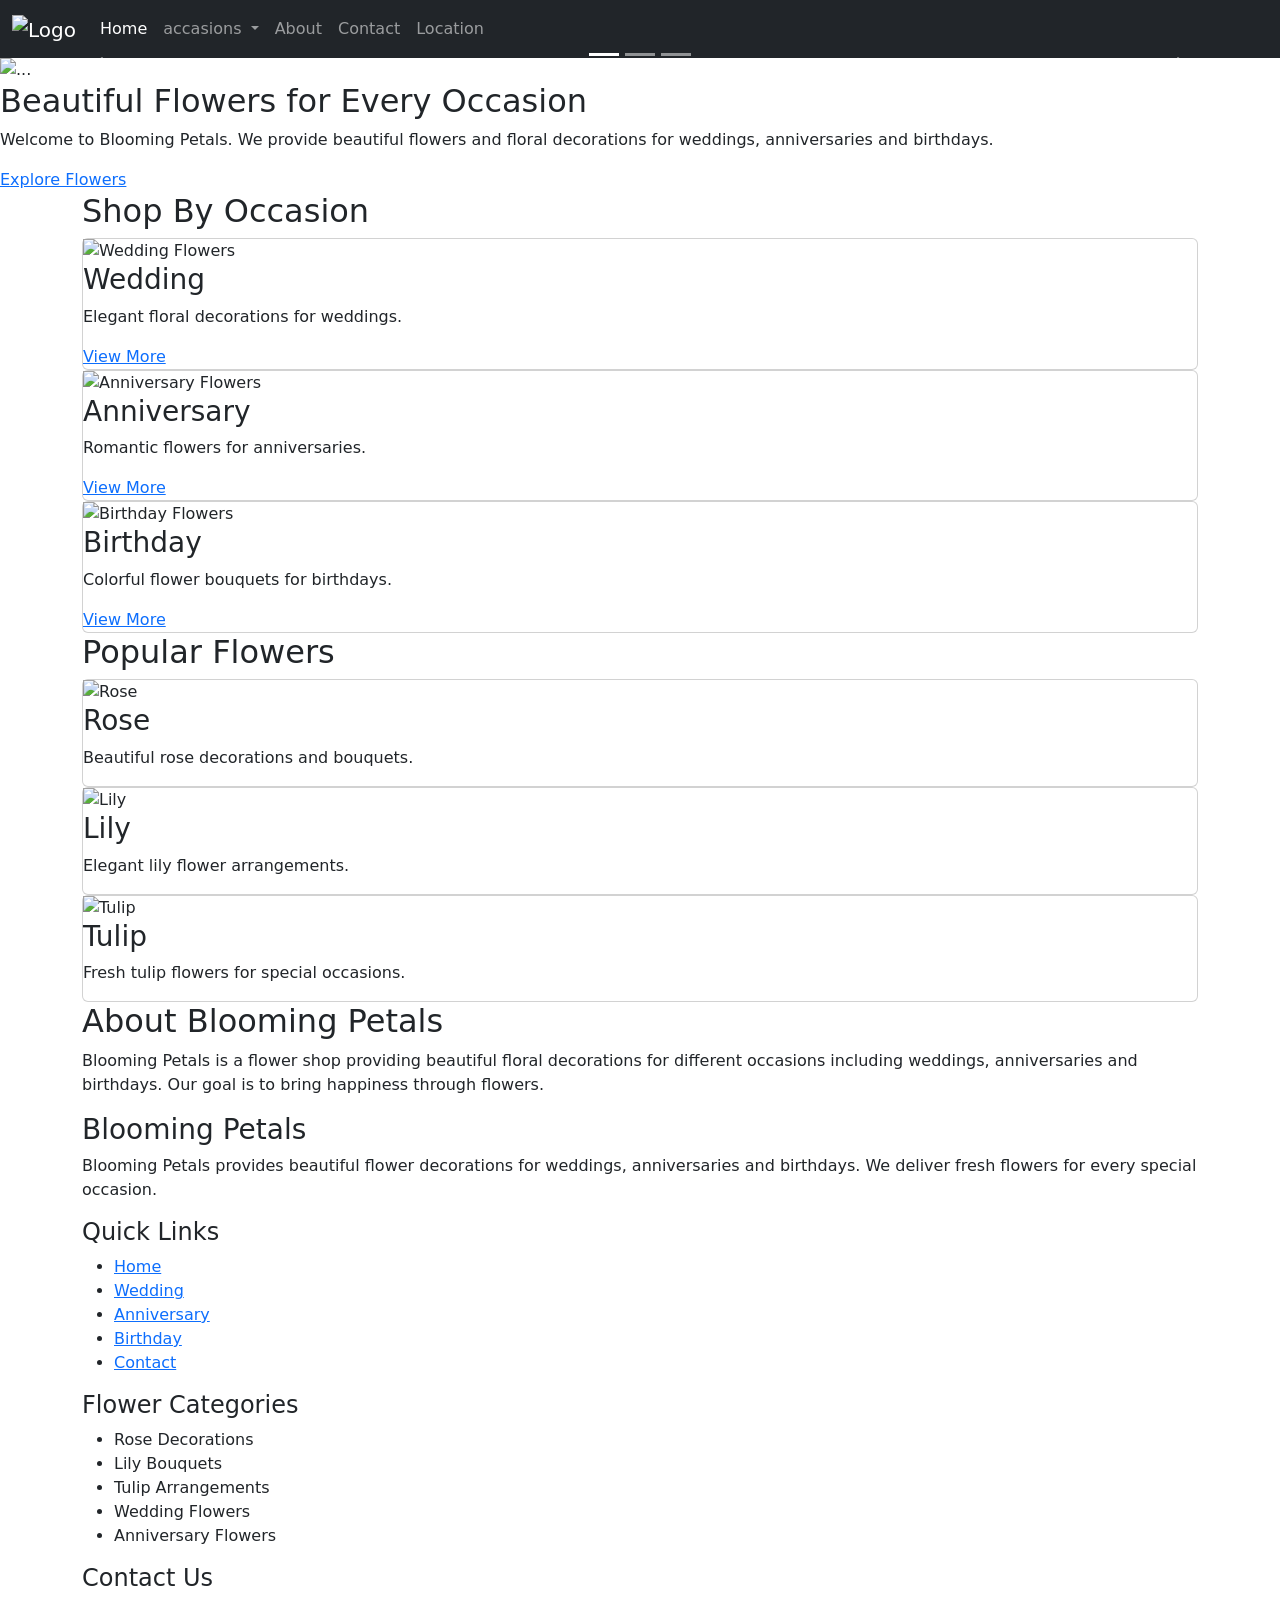
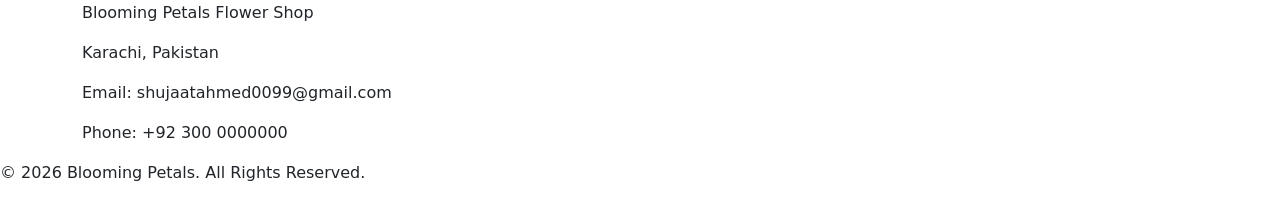
==== index.html @ 88f97110 "home page desing" ====
<!DOCTYPE html>
<html lang="en">

<head>
  <meta charset="UTF-8">
  <meta name="viewport" content="width=device-width, initial-scale=1.0">
  <title>blooming-petals</title>
  <link rel="stylesheet" href="css/style.css">
  <link href="https://cdn.jsdelivr.net/npm/bootstrap@5.3.8/dist/css/bootstrap.min.css" rel="stylesheet"
    integrity="sha384-sRIl4kxILFvY47J16cr9ZwB07vP4J8+LH7qKQnuqkuIAvNWLzeN8tE5YBujZqJLB" crossorigin="anonymous">
</head>

<body>
  <nav class="navbar navbar-expand-lg navbar-dark bg-dark"
    style="display: flex ; justify-content: center; align-items: center;">
    <div class="container-fluid">
      <a class="navbar-brand" href="#">
        <img src="images/logo.webp.jpeg" alt="Logo" width="140" height="60" style="object-fit: cover;">
      </a>
      <button class="navbar-toggler" type="button" data-bs-toggle="collapse" data-bs-target="#navbarSupportedContent"
        aria-controls="navbarSupportedContent" aria-expanded="false" aria-label="Toggle navigation">
        <span class="navbar-toggler-icon"></span>
      </button>
      <div class="collapse navbar-collapse" id="navbarSupportedContent">
        <ul class="navbar-nav me-auto mb-5 mb-lg-0">
          <li class="nav-item">
            <a class="nav-link active" aria-current="page" href="index.html">Home</a>
          </li>
          <li class="nav-item dropdown">
            <a class="nav-link dropdown-toggle" href="#" role="button" data-bs-toggle="dropdown" aria-expanded="false">
              accasions
            </a>
            <ul class="dropdown-menu">
              <li><a class="dropdown-item" href="pages/birthday.html">Birthday</a></li>
              <li><a class="dropdown-item" href="pages/Anniversary.html">Aneversery</a></li>
              <li>
                <hr class="dropdown-divider">
              </li>
              <li><a class="dropdown-item" href="pages/Weadding.html">weadding</a></li>
            </ul>
          </li>
          <li class="nav-item">
            <a class="nav-link" href="pages/About.html">About</a>
          </li>

          <li class="nav-item">
            <a class="nav-link" href="pages/contact.html">Contact</a>
          </li>
          <li class="nav-item">
            <a class="nav-link" href="/pages/location.html">Location</a>
          </li>
        </ul>
      </div>
    </div>
  </nav>
  <section class="carousal-banner">
    <div id="carouselExampleCaptions" class="carousel slide">
      <div class="carousel-indicators">
        <button type="button" data-bs-target="#carouselExampleCaptions" data-bs-slide-to="0" class="active"
          aria-current="true" aria-label="Slide 1"></button>
        <button type="button" data-bs-target="#carouselExampleCaptions" data-bs-slide-to="1"
          aria-label="Slide 2"></button>
        <button type="button" data-bs-target="#carouselExampleCaptions" data-bs-slide-to="2"
          aria-label="Slide 3"></button>
      </div>
      <div class="carousel-inner">
        <div class="carousel-item active">
          <img src="images/banner-images/anniversery.jfif" class="d-block w-100" alt="...">
          <div class="carousel-caption d-none d-md-block">
            <h5>First slide label</h5>
            <p>Some representative placeholder content for the first slide.</p>
          </div>
        </div>
        <div class="carousel-item">
          <img src="images/banner-images/birthday.jfif" class="d-block w-100" alt="...">
          <div class="carousel-caption d-none d-md-block">
            <h5>Second slide label</h5>
            <p>Some representative placeholder content for the second slide.</p>
          </div>
        </div>
        <div class="carousel-item">
          <img src="images/banner-images/weadding.jfif" class="d-block w-100" alt="...">
          <div class="carousel-caption d-none d-md-block">
            <h5>Third slide label</h5>
            <p>Some representative placeholder content for the third slide.</p>
          </div>
        </div>
      </div>
      <button class="carousel-control-prev" type="button" data-bs-target="#carouselExampleCaptions"
        data-bs-slide="prev">
        <span class="carousel-control-prev-icon" aria-hidden="true"></span>
        <span class="visually-hidden">Previous</span>
      </button>
      <button class="carousel-control-next" type="button" data-bs-target="#carouselExampleCaptions"
        data-bs-slide="next">
        <span class="carousel-control-next-icon" aria-hidden="true"></span>
        <span class="visually-hidden">Next</span>
      </button>
    </div>
  </section>

  <section class="hero-text">

    <div class="container-text">

      <h2>Beautiful Flowers for Every Occasion</h2>

      <p>
        Welcome to Blooming Petals. We provide beautiful flowers and floral decorations
        for weddings, anniversaries and birthdays.
      </p>

      <a href="/pages/flower.html" class="btno">Explore Flowers</a>

    </div>

  </section>


  <!-- OCCASIONS SECTION -->
  <section class="occasions">

    <div class="container">

      <h2 class="section-title">Shop By Occasion</h2>

      <div class="cards">


        <div class="card">

          <img src="images/marrige.jfif" alt="Wedding Flowers">

          <h3>Wedding</h3>

          <p>Elegant floral decorations for weddings.</p>

          <a href="/pages/Weadding.html">View More</a>

        </div>


        <div class="card">

          <img src="images/annervirsry.jfif" alt="Anniversary Flowers">

          <h3>Anniversary</h3>

          <p>Romantic flowers for anniversaries.</p>

          <a href="/pages/Anniversary.html">View More</a>

        </div>


        <div class="card">

          <img src="images/birthday-banner.jfif" alt="Birthday Flowers">

          <h3>Birthday</h3>

          <p>Colorful flower bouquets for birthdays.</p>

          <a href="/pages/birthday.html">View More</a>

        </div>

      </div>

    </div>

  </section>


  <!-- FLOWER TYPES SECTION -->
  <section class="flowers">

    <div class="container">

      <h2 class="section-title">Popular Flowers</h2>

      <div class="cards">


        <div class="card">

          <img src="images/rose.jpg" alt="Rose">

          <h3>Rose</h3>

          <p>Beautiful rose decorations and bouquets.</p>

        </div>


        <div class="card">

          <img src="images/lily.jpg" alt="Lily">

          <h3>Lily</h3>

          <p>Elegant lily flower arrangements.</p>

        </div>


        <div class="card">

          <img src="images/tulip.webp" alt="Tulip">

          <h3>Tulip</h3>

          <p>Fresh tulip flowers for special occasions.</p>

        </div>

      </div>

    </div>

  </section>


  <!-- ABOUT SECTION -->
  <section class="about">

    <div class="container">

      <h2>About Blooming Petals</h2>

      <p>
        Blooming Petals is a flower shop providing beautiful floral decorations for
        different occasions including weddings, anniversaries and birthdays.
        Our goal is to bring happiness through flowers.
      </p>

    </div>

  </section>


  <footer class="footer">

    <div class="container footer-grid">

      <div class="footer-about">

        <h3>Blooming Petals</h3>

        <p>
          Blooming Petals provides beautiful flower decorations for weddings,
          anniversaries and birthdays. We deliver fresh flowers for every special
          occasion.
        </p>

      </div>


      <div class="footer-links">

        <h4>Quick Links</h4>

        <ul>

          <li><a href="index.html">Home</a></li>
          <li><a href="/pages/Weadding.html">Wedding</a></li>
          <li><a href="/pages/Anniversary.html">Anniversary</a></li>
          <li><a href="/pages/birthday.html">Birthday</a></li>
          <li><a href="/pages/contact.html">Contact</a></li>

        </ul>

      </div>


      <div class="footer-flowers">

        <h4>Flower Categories</h4>

        <ul>

          <li>Rose Decorations</li>
          <li>Lily Bouquets</li>
          <li>Tulip Arrangements</li>
          <li>Wedding Flowers</li>
          <li>Anniversary Flowers</li>

        </ul>

      </div>


      <div class="footer-contact">

        <h4>Contact Us</h4>

        <p>Blooming Petals Flower Shop</p>

        <p>Karachi, Pakistan</p>

        <p>Email: shujaatahmed0099@gmail.com</p>

        <p>Phone: +92 300 0000000</p>

      </div>

    </div>


    <div class="footer-bottom">

      <p>© 2026 Blooming Petals. All Rights Reserved.</p>

    </div>

  </footer>



  <script src="https://cdn.jsdelivr.net/npm/bootstrap@5.3.8/dist/js/bootstrap.bundle.min.js"
    integrity="sha384-FKyoEForCGlyvwx9Hj09JcYn3nv7wiPVlz7YYwJrWVcXK/BmnVDxM+D2scQbITxI"
    crossorigin="anonymous"></script>
</body>

</html>
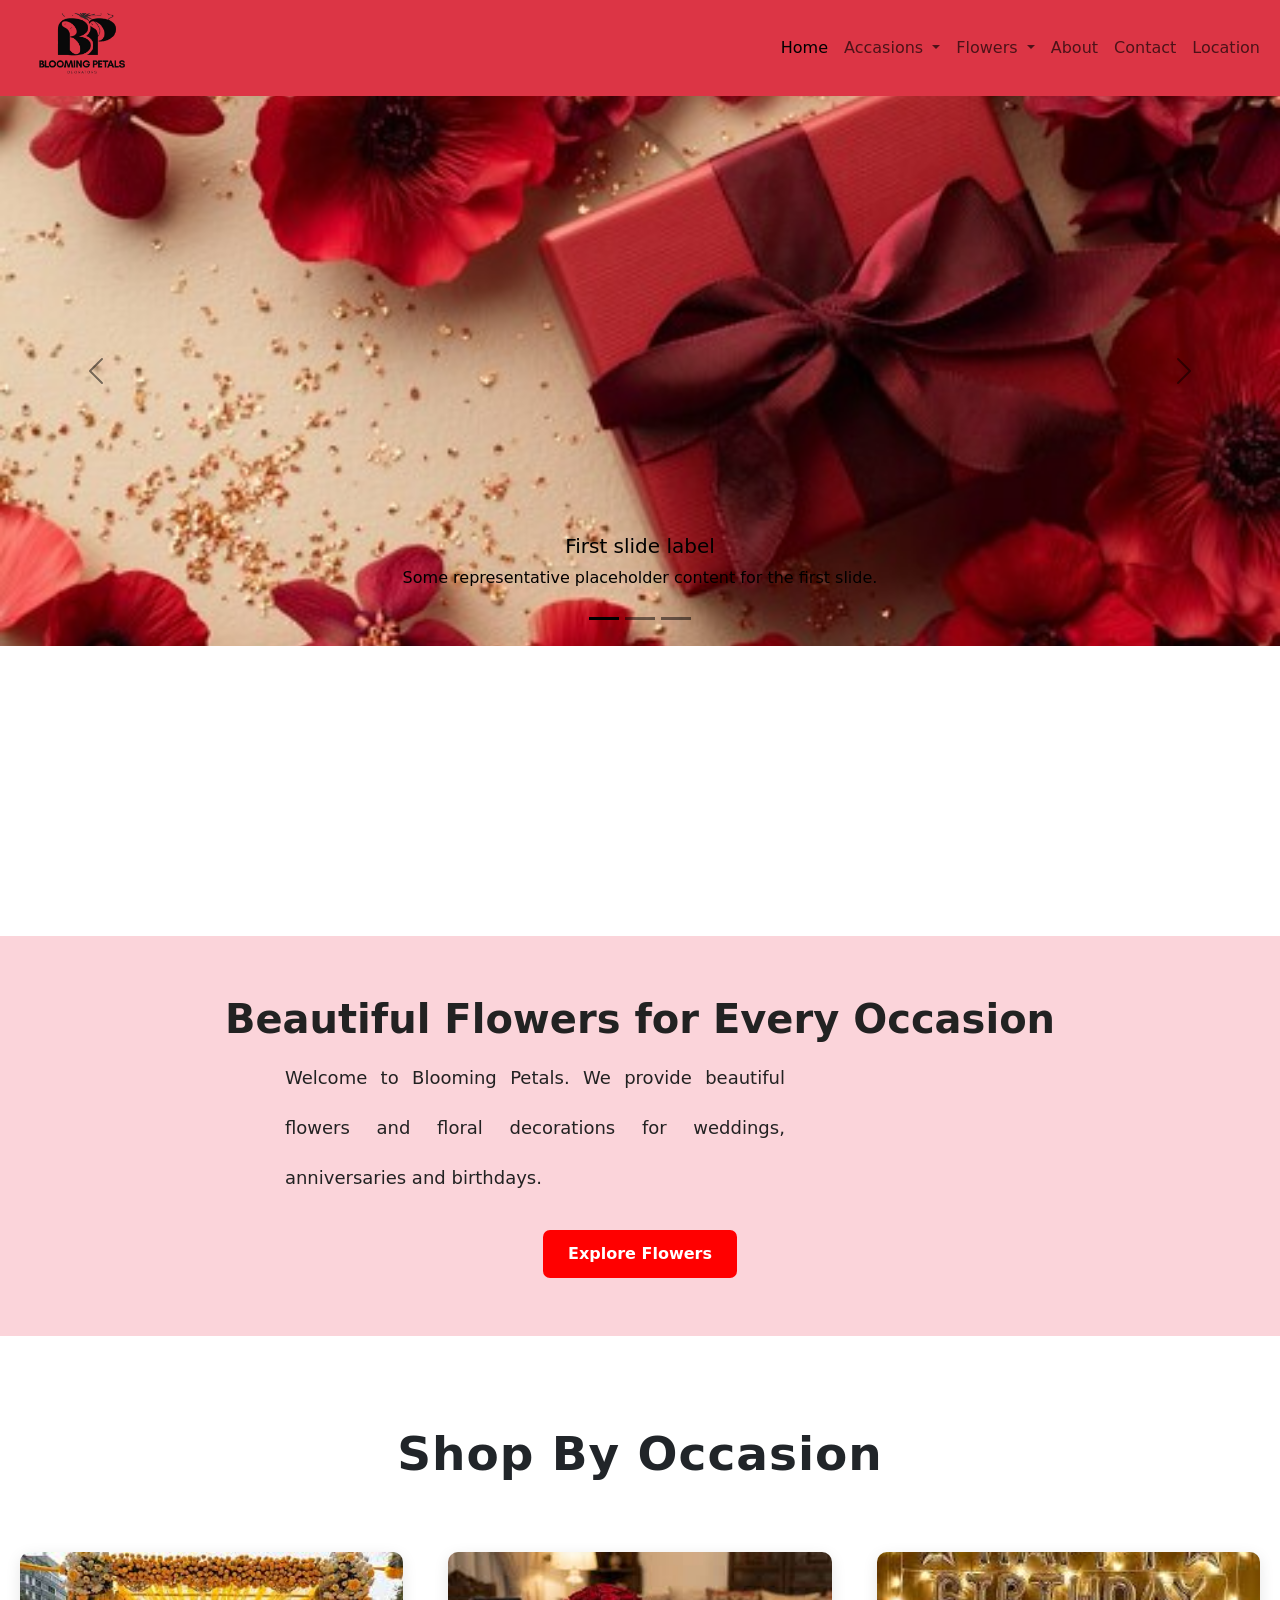
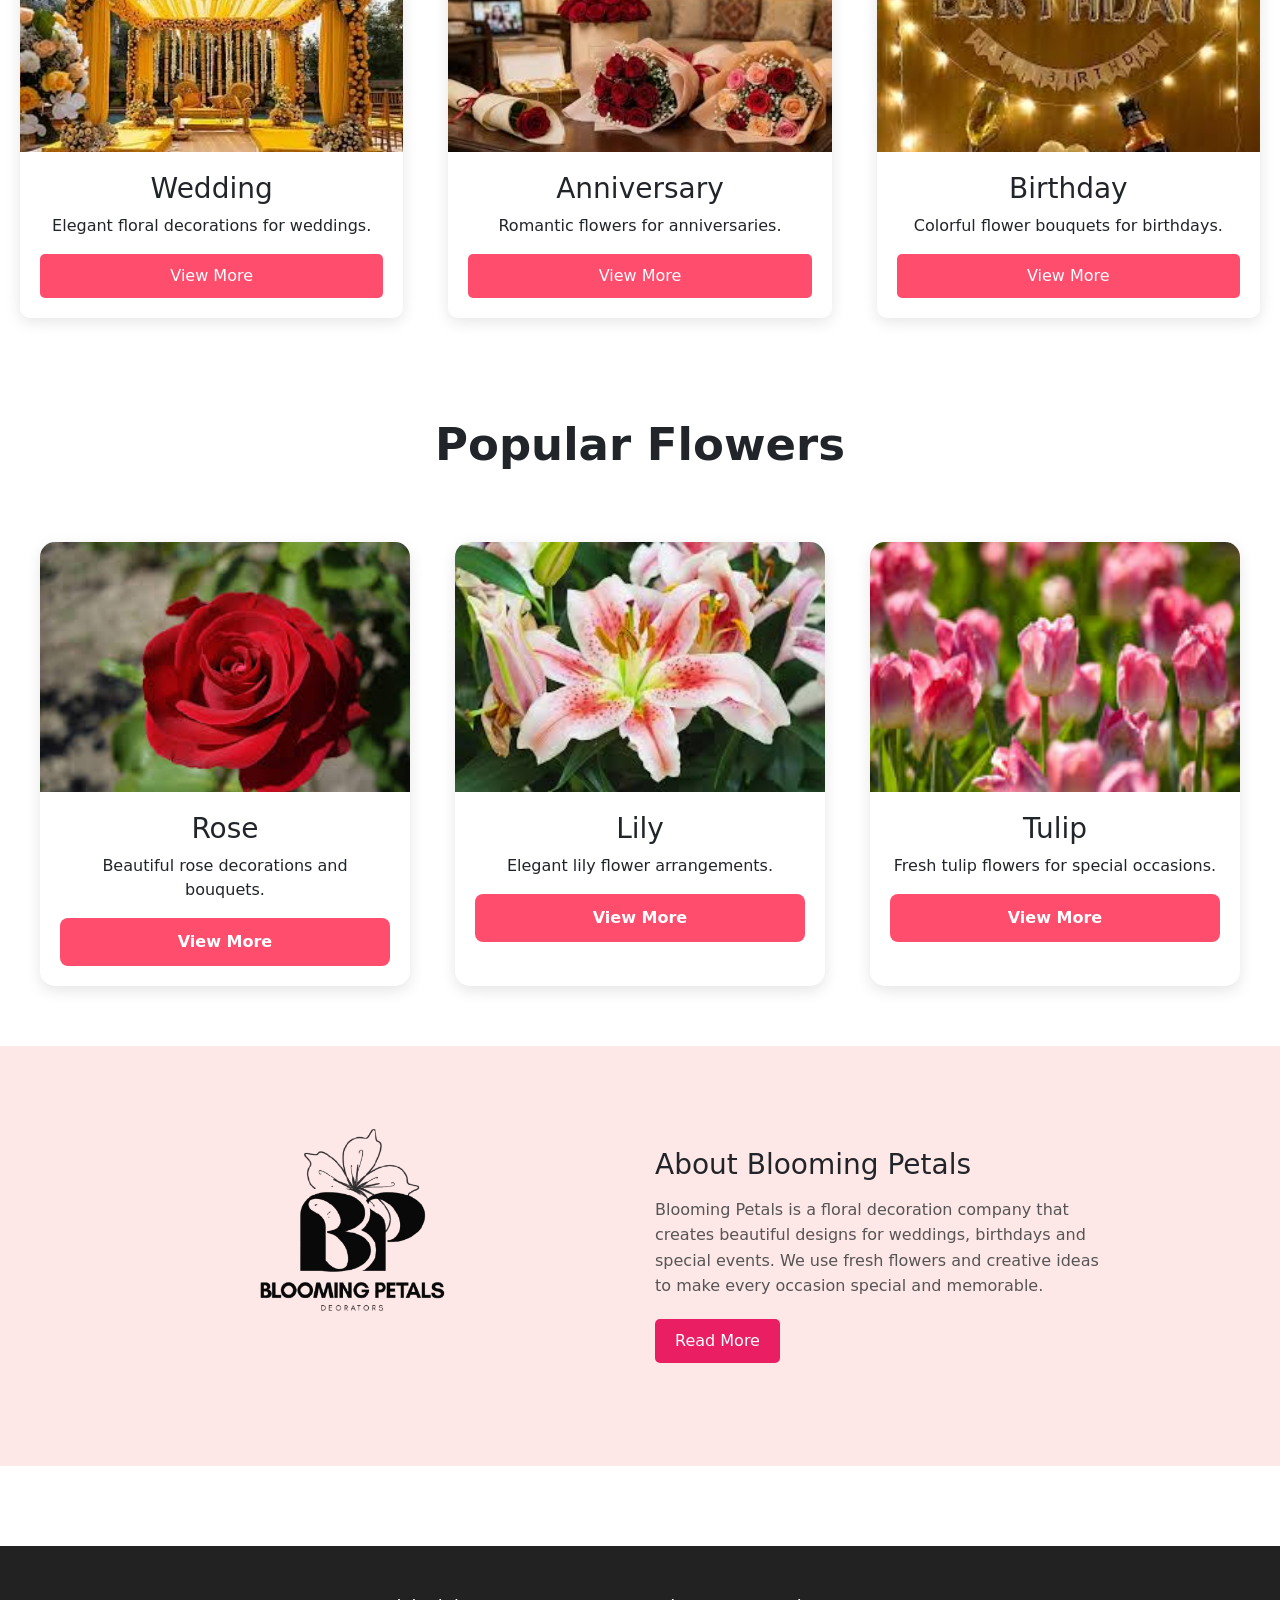
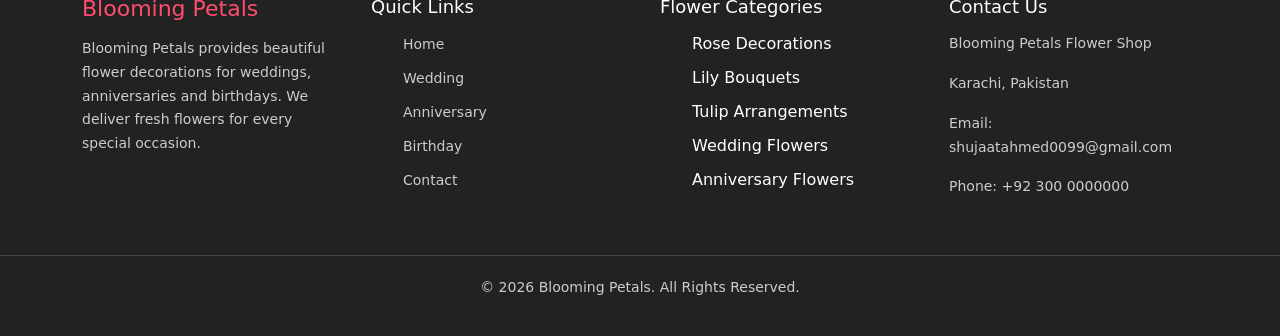
==== commit 418f3540: "completed home, about, contact and category pages" ====
--- a/index.html
+++ b/index.html
@@ -11,24 +11,24 @@
 </head>
 
 <body>
-  <nav class="navbar navbar-expand-lg navbar-dark bg-dark"
+  <nav class="navbar navbar-expand-lg navbark-dark bg-danger"
     style="display: flex ; justify-content: center; align-items: center;">
     <div class="container-fluid">
       <a class="navbar-brand" href="#">
-        <img src="images/logo.webp.jpeg" alt="Logo" width="140" height="60" style="object-fit: cover;">
+        <img src="images/logo.webp.jpeg" alt="Logo" width="140" height="70" style="object-fit: cover;">
       </a>
       <button class="navbar-toggler" type="button" data-bs-toggle="collapse" data-bs-target="#navbarSupportedContent"
         aria-controls="navbarSupportedContent" aria-expanded="false" aria-label="Toggle navigation">
         <span class="navbar-toggler-icon"></span>
       </button>
       <div class="collapse navbar-collapse" id="navbarSupportedContent">
-        <ul class="navbar-nav me-auto mb-5 mb-lg-0">
+        <ul class="navbar-nav ms-auto mb-5 mb-lg-0">
           <li class="nav-item">
             <a class="nav-link active" aria-current="page" href="index.html">Home</a>
           </li>
           <li class="nav-item dropdown">
             <a class="nav-link dropdown-toggle" href="#" role="button" data-bs-toggle="dropdown" aria-expanded="false">
-              accasions
+              Accasions
             </a>
             <ul class="dropdown-menu">
               <li><a class="dropdown-item" href="pages/birthday.html">Birthday</a></li>
@@ -39,6 +39,21 @@
               <li><a class="dropdown-item" href="pages/Weadding.html">weadding</a></li>
             </ul>
           </li>
+
+          <li class="nav-item dropdown">
+            <a class="nav-link dropdown-toggle" href="#" role="button" data-bs-toggle="dropdown" aria-expanded="false">
+              Flowers
+            </a>
+            <ul class="dropdown-menu">
+              <li><a class="dropdown-item" href="pages/rose.html">Rose</a></li>
+              <li><a class="dropdown-item" href="pages/lily.html">Lily</a></li>
+              <li>
+                <hr class="dropdown-divider">
+              </li>
+              <li><a class="dropdown-item" href="pages/tulip.html">Tulip</a></li>
+            </ul>
+          </li>
+
           <li class="nav-item">
             <a class="nav-link" href="pages/About.html">About</a>
           </li>
@@ -54,45 +69,41 @@
     </div>
   </nav>
   <section class="carousal-banner">
-    <div id="carouselExampleCaptions" class="carousel slide">
+    <div id="carouselExampleDark" class="carousel carousel-dark slide" data-bs-ride="carousel">
       <div class="carousel-indicators">
-        <button type="button" data-bs-target="#carouselExampleCaptions" data-bs-slide-to="0" class="active"
+        <button type="button" data-bs-target="#carouselExampleDark" data-bs-slide-to="0" class="active"
           aria-current="true" aria-label="Slide 1"></button>
-        <button type="button" data-bs-target="#carouselExampleCaptions" data-bs-slide-to="1"
-          aria-label="Slide 2"></button>
-        <button type="button" data-bs-target="#carouselExampleCaptions" data-bs-slide-to="2"
-          aria-label="Slide 3"></button>
+        <button type="button" data-bs-target="#carouselExampleDark" data-bs-slide-to="1" aria-label="Slide 2"></button>
+        <button type="button" data-bs-target="#carouselExampleDark" data-bs-slide-to="2" aria-label="Slide 3"></button>
       </div>
       <div class="carousel-inner">
-        <div class="carousel-item active">
-          <img src="images/banner-images/anniversery.jfif" class="d-block w-100" alt="...">
+        <div class="carousel-item active" data-bs-interval="10000">
+          <img src="/images/banner-images/anniversery.webp" class="d-block w-100" alt="...">
           <div class="carousel-caption d-none d-md-block">
             <h5>First slide label</h5>
             <p>Some representative placeholder content for the first slide.</p>
           </div>
         </div>
-        <div class="carousel-item">
-          <img src="images/banner-images/birthday.jfif" class="d-block w-100" alt="...">
+        <div class="carousel-item" data-bs-interval="2000">
+          <img src="/images/banner-images/wedding.webp" class="d-block w-100" alt="...">
           <div class="carousel-caption d-none d-md-block">
             <h5>Second slide label</h5>
             <p>Some representative placeholder content for the second slide.</p>
           </div>
         </div>
         <div class="carousel-item">
-          <img src="images/banner-images/weadding.jfif" class="d-block w-100" alt="...">
+          <img src="/images/banner-images/birthday.webp" class="d-block w-100" alt="...">
           <div class="carousel-caption d-none d-md-block">
             <h5>Third slide label</h5>
             <p>Some representative placeholder content for the third slide.</p>
           </div>
         </div>
       </div>
-      <button class="carousel-control-prev" type="button" data-bs-target="#carouselExampleCaptions"
-        data-bs-slide="prev">
+      <button class="carousel-control-prev" type="button" data-bs-target="#carouselExampleDark" data-bs-slide="prev">
         <span class="carousel-control-prev-icon" aria-hidden="true"></span>
         <span class="visually-hidden">Previous</span>
       </button>
-      <button class="carousel-control-next" type="button" data-bs-target="#carouselExampleCaptions"
-        data-bs-slide="next">
+      <button class="carousel-control-next" type="button" data-bs-target="#carouselExampleDark" data-bs-slide="next">
         <span class="carousel-control-next-icon" aria-hidden="true"></span>
         <span class="visually-hidden">Next</span>
       </button>
@@ -110,133 +121,146 @@
         for weddings, anniversaries and birthdays.
       </p>
 
-      <a href="/pages/flower.html" class="btno">Explore Flowers</a>
-
-    </div>
-
-  </section>
-
-
-  <!-- OCCASIONS SECTION -->
-  <section class="occasions">
-
-    <div class="container">
-
+      <a href="/pages/rose.html" class="btno">Explore Flowers</a>
+
+    </div>
+
+  </section>
+
+
+  <section class="occasions-section">
+    <div class="occasion-container">
       <h2 class="section-title">Shop By Occasion</h2>
 
-      <div class="cards">
-
-
-        <div class="card">
-
+      <div class="occasion-grid">
+        <div class="occasion-card">
           <img src="images/marrige.jfif" alt="Wedding Flowers">
-
-          <h3>Wedding</h3>
-
-          <p>Elegant floral decorations for weddings.</p>
-
-          <a href="/pages/Weadding.html">View More</a>
-
-        </div>
-
-
-        <div class="card">
-
+          <div class="card-content">
+            <h3>Wedding</h3>
+            <p>Elegant floral decorations for weddings.</p>
+            <a href="/pages/Weadding.html" class="view-more-btn">View More</a>
+          </div>
+        </div>
+
+        <div class="occasion-card">
           <img src="images/annervirsry.jfif" alt="Anniversary Flowers">
-
-          <h3>Anniversary</h3>
-
-          <p>Romantic flowers for anniversaries.</p>
-
-          <a href="/pages/Anniversary.html">View More</a>
-
-        </div>
-
-
-        <div class="card">
-
+          <div class="card-content">
+            <h3>Anniversary</h3>
+            <p>Romantic flowers for anniversaries.</p>
+            <a href="/pages/Anniversary.html" class="view-more-btn">View More</a>
+          </div>
+        </div>
+
+        <div class="occasion-card">
           <img src="images/birthday-banner.jfif" alt="Birthday Flowers">
-
-          <h3>Birthday</h3>
-
-          <p>Colorful flower bouquets for birthdays.</p>
-
-          <a href="/pages/birthday.html">View More</a>
-
-        </div>
-
-      </div>
-
-    </div>
-
-  </section>
-
-
-  <!-- FLOWER TYPES SECTION -->
-  <section class="flowers">
-
-    <div class="container">
-
-      <h2 class="section-title">Popular Flowers</h2>
-
-      <div class="cards">
-
-
-        <div class="card">
-
-          <img src="images/rose.jpg" alt="Rose">
-
-          <h3>Rose</h3>
-
-          <p>Beautiful rose decorations and bouquets.</p>
-
-        </div>
-
-
-        <div class="card">
-
-          <img src="images/lily.jpg" alt="Lily">
-
-          <h3>Lily</h3>
-
-          <p>Elegant lily flower arrangements.</p>
-
-        </div>
-
-
-        <div class="card">
-
-          <img src="images/tulip.webp" alt="Tulip">
-
-          <h3>Tulip</h3>
-
-          <p>Fresh tulip flowers for special occasions.</p>
-
-        </div>
-
-      </div>
-
-    </div>
-
-  </section>
-
-
-  <!-- ABOUT SECTION -->
-  <section class="about">
-
-    <div class="container">
-
-      <h2>About Blooming Petals</h2>
-
-      <p>
-        Blooming Petals is a flower shop providing beautiful floral decorations for
-        different occasions including weddings, anniversaries and birthdays.
-        Our goal is to bring happiness through flowers.
-      </p>
-
-    </div>
-
-  </section>
+          <div class="card-content">
+            <h3>Birthday</h3>
+            <p>Colorful flower bouquets for birthdays.</p>
+            <a href="/pages/birthday.html" class="view-more-btn">View More</a>
+          </div>
+        </div>
+      </div>
+    </div>
+  </section>
+
+
+
+
+  <section class="flower-area">
+    <div class="flower-container">
+
+      <h2 class="flower-title">Popular Flowers</h2>
+
+      <div class="flower-row">
+        <div class="f-card">
+          <img src="/images/flowers-images/rose-h1.webp" alt="Rose">
+          <div class="f-info">
+            <h3>Rose</h3>
+            <p>Beautiful rose decorations and bouquets.</p>
+            <a href="rose.html" class="f-btn">View More</a>
+          </div>
+        </div>
+
+        <div class="f-card">
+          <img src="/images/flowers-images/lily-h1.webp" alt="Lily">
+          <div class="f-info">
+            <h3>Lily</h3>
+            <p>Elegant lily flower arrangements.</p>
+            <a href="lily.html" class="f-btn">View More</a>
+          </div>
+        </div>
+
+        <div class="f-card">
+          <img src="/images/flowers-images/tulip-h1.webp" alt="Tulip">
+          <div class="f-info">
+            <h3>Tulip</h3>
+            <p>Fresh tulip flowers for special occasions.</p>
+            <a href="Tulip.html" class="f-btn">View More</a>
+          </div>
+        </div>
+      </div>
+
+    </div>
+  </section>
+
+
+  <!-- <div class="about-container">
+        <div class="image-side">
+            <div class="experience-badge">
+                <span>10+</span>
+                <p>Years of Excellence</p>
+            </div>
+        </div>
+
+        <div class="content-side">
+            <span class="subtitle">Our Story</span>
+            <h1>Cultivating Beauty <br> Since 2014</h1>
+            <p>
+                Bloomin-Petals ki shuruat ek choti si soch se hui thi: har ghar aur har mehfil ko qudrati khoobsurti se sajana. Hum sirf phool nahi bechte, hum jazbaat ko rangon aur khushbuon mein dhaal kar aap tak pohanchate hain.
+            </p>
+            
+            <div class="features">
+                <div class="feature-item">
+                    <strong>Freshness Guaranteed</strong>
+                    <p>Har phool seedha baghaat se chuna jata hai.</p>
+                </div>
+                <div class="feature-item">
+                    <strong>Expert Florists</strong>
+                    <p>Hamari team har bouquet ko art ki tarah banati hai.</p>
+                </div>
+            </div>
+
+            <a href="/pages/contact.html" class="cta-btn">Get In Touch</a>
+        </div>
+    </div> -->
+
+
+  <section class="home-about">
+
+    <div class="home-about-container">
+
+      <div class="home-about-img">
+        <img src="/images/logo.webp.jpeg" alt="about" width="300px" height="300px">
+      </div>
+
+      <div class="home-about-text">
+
+        <h2>About Blooming Petals</h2>
+
+        <p>
+          Blooming Petals is a floral decoration company that creates beautiful designs
+          for weddings, birthdays and special events. We use fresh flowers and creative
+          ideas to make every occasion special and memorable.
+        </p>
+
+        <a href="/pages/About.html" class="about-btn">Read More</a>
+
+      </div>
+
+    </div>
+
+  </section>
+
 
 
   <footer class="footer">
@@ -320,6 +344,8 @@
   <script src="https://cdn.jsdelivr.net/npm/bootstrap@5.3.8/dist/js/bootstrap.bundle.min.js"
     integrity="sha384-FKyoEForCGlyvwx9Hj09JcYn3nv7wiPVlz7YYwJrWVcXK/BmnVDxM+D2scQbITxI"
     crossorigin="anonymous"></script>
+
+
 </body>
 
 </html>
--- a/css/style.css
+++ b/css/style.css
@@ -0,0 +1,907 @@
+:root {
+
+    --primary-color: #ff4d6d;
+    --secondary-color: #e63956;
+    --section-light: rgb(252, 197, 205);
+    --section-gray: lightgray;
+    --section-pinnk: rgb(251, 212, 218);
+
+    --dark-color: #222;
+    --text-color: #333;
+    --light-text: #666;
+    --background-color: #f9f9f9;
+    --white: #ffffff;
+    --container-width: 1100px;
+    --transition: 0.3s;
+}
+
+* {
+    margin: 0;
+    padding: 0;
+    box-sizing: border-box;
+}
+
+
+body {
+    font-family: Arial, Helvetica, sans-serif;
+    line-height: 1.6;
+    background: var(--background-color);
+    color: var(--text-color);
+}
+
+
+.header {
+    background: var(--white);
+    border-bottom: 1px solid #eee;
+    padding: 20px 0;
+}
+
+.carousal-banner {
+    width: 100%;
+    height: 85vh;
+
+}
+
+.carousal-banner img {
+    width: 100%;
+    height: 550px;
+    object-fit: cover;
+
+}
+
+.hero-text {
+    margin-top: 75px;
+    background-color: var(--section-pinnk);
+    height: 400px;
+    display: flex;
+    align-items: center;
+    justify-content: center;
+    color: var(--dark-color);
+    text-align: center;
+
+}
+
+.hero-text h2 {
+    font-size: 40px;
+    margin-bottom: 10px;
+    font-weight: bolder;
+}
+
+.hero-text p {
+    text-align: justify;
+    font-size: 18px;
+    margin-bottom: 27px;
+    max-width: 500px;
+    margin-left: 60px;
+    line-height: 50px;
+}
+
+.btno {
+    display: inline-block;
+    padding: 12px 25px;
+    background: red;
+    color: var(--white);
+    text-decoration: none;
+    font-weight: bolder;
+    cursor: pointer;
+    border-radius: 7px;
+    transition: var(--transition);
+}
+
+.btno:hover {
+    background: rgb(241, 109, 109);
+    color: black;
+}
+
+/* occasion section  */
+
+.occasion-container {
+    width: 100vw;
+    margin-top: 50px;
+    padding: 40px 20px;
+    text-align: center;
+}
+
+.occasion-grid {
+    display: flex;
+    justify-content: center;
+    align-items: center;
+    gap: 45px;
+    flex-wrap: nowrap;
+}
+
+.occasion-card {
+    background: #fff;
+    border-radius: 10px;
+    overflow: hidden;
+    box-shadow: 0 4px 15px rgba(0, 0, 0, 0.1);
+    flex: 1;
+    max-width: 390px;
+    transition: transform 0.5s ease;
+}
+
+.occasion-card:hover {
+    transform: translateY(-10px);
+    box-shadow: 0 15px 30px rgba(0, 0, 0, 0.2);
+}
+
+.occasion-card img {
+    width: 100%;
+    height: 200px;
+    object-fit: cover;
+    transition: transform 0.5s ease;
+}
+
+.occasion-card img:hover {
+    transform: scale(1.1);
+}
+
+.card-content {
+    padding: 20px;
+}
+
+.view-more-btn {
+    display: block;
+    background-color: #ff4d6d;
+    color: white;
+    width: 100%;
+    padding: 10px;
+    text-decoration: none;
+    border-radius: 5px;
+    margin: auto;
+}
+
+/* flower section  */
+
+.flower-area {
+    padding: 60px 0;
+    width: 100%;
+}
+
+.flower-container {
+    max-width: 1200px;
+    margin: 0 auto;
+    text-align: center;
+}
+
+.flower-title {
+    font-size: 45px;
+    font-weight: bolder;
+    margin-bottom: 40px;
+    display: block;
+    margin-bottom: 70px;
+    width: 100%;
+}
+
+.flower-row {
+    display: flex;
+    flex-direction: row;
+    justify-content: center;
+    gap: 45px;
+    flex-wrap: nowrap;
+}
+
+.f-card {
+    background: #fff;
+    border-radius: 15px;
+    box-shadow: 0 5px 15px rgba(0, 0, 0, 0.1);
+    flex: 1;
+    max-width: 380px;
+    overflow: hidden;
+    text-align: center;
+    transition: transform 0.5s ease;
+}
+
+.f-card:hover {
+    transform: translateY(-10px);
+    box-shadow: 0 15px 30px rgba(0, 0, 0, 0.2);
+}
+
+.f-card img {
+    width: 100%;
+    height: 250px;
+    object-fit: cover;
+    transition: transform 0.5s ease;
+
+}
+
+.f-card img:hover {
+    transform: scale(1.1);
+}
+
+.f-info {
+    padding: 20px;
+}
+
+.f-btn {
+    display: block;
+    background-color: #ff4d6d;
+    color: white;
+    padding: 12px;
+    text-decoration: none;
+    border-radius: 8px;
+    margin-top: 10px;
+    font-weight: bold;
+}
+
+/* home about css */
+
+.home-about {
+    padding: 60px 10%;
+    background: #fee7e7;
+}
+
+.home-about-container {
+    display: flex;
+    align-items: center;
+    gap: 40px;
+    flex-wrap: wrap;
+}
+
+.home-about-img {
+    flex: 1;
+    margin-right: 40px;
+}
+
+.home-about-img img {
+    width: 100%;
+    border-radius: 10px;
+    object-fit: contain;
+}
+
+.home-about-text {
+    flex: 1;
+    margin-right: 50px;
+}
+
+.home-about-text h2 {
+    font-size: 28px;
+    margin-bottom: 15px;
+}
+
+.home-about-text p {
+    color: #555;
+    line-height: 1.6;
+    margin-bottom: 20px;
+}
+
+.about-btn {
+    display: inline-block;
+    padding: 10px 20px;
+    background: #e91e63;
+    color: white;
+    text-decoration: none;
+    border-radius: 5px;
+    transition: 0.3s;
+}
+
+.about-btn:hover {
+    background: #cb175f;
+}
+
+/* anniversiry wedding birthday css  */
+
+.section-title {
+    font-weight: bolder;
+    font-size: 47px;
+    text-align: center;
+    margin-bottom: 70px;
+    letter-spacing: 1px;
+}
+
+.cards {
+    display: grid;
+    grid-template-columns: repeat(auto-fit, minmax(280px, 1fr));
+    gap: 25px;
+    margin-top: 30px;
+}
+
+.card {
+    background: #fff;
+    border-radius: 12px;
+    box-shadow: 0 8px 20px rgba(0, 0, 0, 0.15);
+    overflow: hidden;
+    display: flex;
+    flex-direction: column;
+    text-align: center;
+    transition: transform 0.3s ease;
+}
+
+.card:hover {
+    transform: translateY(-10px);
+    box-shadow: 0 12px 25px rgba(0, 0, 0, 0.25);
+}
+
+.card img {
+    width: 100%;
+    height: 250px;
+    object-fit: cover;
+    border-bottom: 1px solid #eee;
+    transition: transform 0.5s ease;
+}
+
+.card img:hover {
+    transform: scale(1.1);
+}
+
+.card h3 {
+    font-size: 20px;
+    margin: 15px 10px 10px;
+    color: #333;
+    font-weight: 600;
+}
+
+.card p {
+    font-size: 14px;
+    color: #555;
+    margin: 5px 10px 10px;
+    line-height: 1.4;
+}
+
+.price {
+
+    display: flex;
+    justify-content: center;
+    align-items: center;
+    text-align: center;
+    gap: 10px;
+}
+
+.price .old {
+    text-decoration: line-through;
+    color: #999;
+    font-size: 14px;
+}
+
+.price .new {
+    color: #e63946;
+    font-size: 18px;
+    font-weight: bold;
+}
+
+.card a {
+    display: block;
+    width: 100%;
+    margin: auto;
+    padding: 10px 20px;
+    background-color: #ff4d6d;
+    color: #fff;
+    border-radius: 6px;
+    text-decoration: none;
+    transition: background 0.3s ease;
+    margin-bottom: 15px;
+}
+
+.card a:hover {
+    background-color: #e63950;
+}
+
+
+
+.about {
+    margin-top: 85px;
+    padding: 80px 0;
+    background-color: rgb(170, 201, 201);
+    text-align: center;
+}
+
+.about h2 {
+    font-size: 37px;
+    margin-bottom: 20px;
+}
+
+.about p {
+    max-width: 700px;
+    margin: auto;
+    font-size: 16px;
+    color: var(--light-text);
+    font-weight: bold;
+}
+
+/* contact pages */
+
+.main-container {
+    display: flex;
+    width: 95vw;
+    background: var(--background-color);
+    border-radius: 20px;
+    box-shadow: 0 20px 60px rgba(0, 0, 0, 0.1);
+    overflow: hidden;
+    transition: transform 0.4s ease;
+    margin-top: 100px;
+    margin-left: 40px;
+}
+
+.main-container:hover {
+    transform: scale(1.01);
+    transform: translateY(-10px);
+}
+
+.info-side {
+    flex: 1;
+    background-color: #588157;
+    color: var(--white);
+    padding: 50px;
+    display: flex;
+    flex-direction: column;
+    justify-content: center;
+    align-items: center;
+}
+
+.info-side h1 {
+    font-size: 2.5rem;
+    margin-bottom: 20px;
+}
+
+.contact-details {
+    margin-top: 30px;
+}
+
+.detail-item {
+    margin-bottom: 15px;
+    font-size: 1.1rem;
+    opacity: 0.9;
+}
+
+.form-side {
+    flex: 1.5;
+    padding: 50px;
+    background: var(--section-gray);
+}
+
+.form-side h2 {
+    color: #344e41;
+    margin-bottom: 30px;
+}
+
+.input-box {
+    margin-bottom: 20px;
+}
+
+input,
+textarea {
+    width: 100%;
+    padding: 15px;
+    border: 1px solid #ddd;
+    border-radius: 10px;
+    font-size: 15px;
+    outline: none;
+    box-sizing: border-box;
+    transition: all 0.3s ease;
+}
+
+
+
+input:hover,
+textarea:hover {
+    border-color: #d4a373;
+}
+
+/* input:focus,
+textarea:focus {
+    border-color: #588157;
+    box-shadow: 0 0 10px rgba(88, 129, 87, 0.1);
+} */
+
+input:focus,
+textarea:focus{
+outline:none;
+border:1px solid #4CAF50;
+box-shadow:0 0 5px rgba(0,0,0,0.1);
+}
+
+.submit-btn {
+    width: 100%;
+    padding: 15px;
+    background-color: #588157;
+    color: white;
+    border: none;
+    border-radius: 10px;
+    font-size: 16px;
+    font-weight: 600;
+    cursor: pointer;
+    transition: all 0.3s ease;
+}
+
+.submit-btn:hover {
+    background-color: #344e41;
+    letter-spacing: 1px;
+    box-shadow: 0 10px 20px rgba(52, 78, 65, 0.2);
+}
+
+
+/* About page */
+
+.about-container {
+    display: flex;
+    width: 95vw;
+    margin-left: 40px;
+    margin-top: 100px;
+    background: #fff;
+    border-radius: 25px;
+    box-shadow: 0 25px 50px rgba(0, 0, 0, 0.08);
+    overflow: hidden;
+    transition: transform 0.5s ease;
+}
+
+.about-container:hover {
+    transform: translateY(-10px);
+}
+
+.image-side {
+    flex: 1;
+    background: #588157 linear-gradient(rgba(0, 0, 0, 0.2), rgba(0, 0, 0, 0.2));
+    background-image: url(/images/logo.webp.jpeg);
+    background-size: cover;
+    background-position: center;
+    padding: 60px;
+    display: flex;
+    align-items: flex-end;
+    min-height: 500px;
+}
+
+.experience-badge {
+    background: #ffffff;
+    padding: 20px;
+    border-radius: 15px;
+    text-align: center;
+    box-shadow: 0 10px 30px rgba(0, 0, 0, 0.1);
+}
+
+.experience-badge span {
+    font-size: 2.5rem;
+    font-weight: bold;
+    color: #588157;
+    display: block;
+}
+
+.experience-badge p {
+    margin: 0;
+    font-size: 14px;
+    color: #333;
+    font-weight: 600;
+}
+
+.content-side {
+    flex: 1.2;
+    padding: 60px;
+    display: flex;
+    flex-direction: column;
+    justify-content: center;
+}
+
+.subtitle {
+    color: #d4a373;
+    text-transform: uppercase;
+    font-weight: bold;
+    letter-spacing: 2px;
+    font-size: 13px;
+    margin-bottom: 10px;
+}
+
+.content-side h1 {
+    color: #344e41;
+    font-size: 3rem;
+    margin: 0 0 20px 0;
+    line-height: 1.2;
+}
+
+.content-side p {
+    color: #666;
+    line-height: 1.8;
+    font-size: 16px;
+    margin-bottom: 30px;
+}
+
+.mission {
+    text-align: center;
+    padding: 50px;
+    margin-top: 50px;
+}
+
+.mission h2 {
+    font-weight: bolder;
+    margin-bottom: 20px;
+    letter-spacing: 1px;
+}
+
+
+.why {
+    text-align: center;
+    padding: 50px;
+    background: #f9f9f9;
+    margin-top: 50px;
+}
+
+.why h2 {
+    font-weight: bolder;
+    letter-spacing: 1px;
+}
+
+.why-boxes {
+    display: flex;
+    justify-content: center;
+    gap: 20px;
+    flex-wrap: wrap;
+    margin-top: 50px;
+}
+
+.box {
+    background: white;
+    padding: 20px;
+    width: 250px;
+    border-radius: 10px;
+    box-shadow: 0 5px 15px rgba(0, 0, 0, 0.1);
+    transition: 0.3s;
+}
+
+.box:hover {
+    transform: translateY(-10px);
+}
+
+/* location page  */
+
+.location-container {
+    display: flex;
+    width: 95vw;
+    background: #fff;
+    border-radius: 20px;
+    box-shadow: 0 15px 50px rgba(0, 0, 0, 0.1);
+    overflow: hidden;
+    transition: transform 0.5s ease;
+    margin-top: 100px;
+    margin-left: 40px;
+}
+
+.location-container:hover {
+    transform: translateY(-10px);
+}
+
+/* Left Side Info */
+
+.location-info {
+    flex: 1;
+    padding: 60px;
+    background-color: #97b6d2d0;
+}
+
+.tag {
+    color: #588157;
+    text-transform: uppercase;
+    font-weight: bold;
+    font-size: 13px;
+    letter-spacing: 2px;
+}
+
+.location-info h1 {
+    color: #344e41;
+    font-size: 2.5rem;
+    margin: 10px 0 20px 0;
+}
+
+.location-info p {
+    color: #666;
+    line-height: 1.6;
+    margin-bottom: 30px;
+}
+
+.info-item {
+    margin-bottom: 25px;
+}
+
+.info-item strong {
+    color: #344e41;
+    display: block;
+    font-size: 16px;
+    margin-bottom: 5px;
+}
+
+.info-item p {
+    margin: 0;
+    font-size: 15px;
+    color: #555;
+}
+
+/* Right Side Map */
+
+.map-side {
+    flex: 1.2;
+    background: var(--section-pinnk);
+    line-height: 0;
+}
+
+/* Features Section */
+
+.features {
+    display: grid;
+    grid-template-columns: 1fr 1fr;
+    gap: 20px;
+    margin-bottom: 40px;
+}
+
+.feature-item strong {
+    color: #588157;
+    display: block;
+    margin-bottom: 5px;
+}
+
+.feature-item p {
+    font-size: 14px;
+    margin: 0;
+}
+
+.cta-btn {
+    display: inline-block;
+    width: fit-content;
+    padding: 15px 40px;
+    background-color: #588157;
+    color: white;
+    text-decoration: none;
+    border-radius: 50px;
+    font-weight: bold;
+    transition: all 0.3s ease;
+}
+
+.cta-btn:hover {
+    background-color: #344e41;
+    box-shadow: 0 10px 20px rgba(88, 129, 87, 0.3);
+    transform: scale(1.05);
+}
+
+.footer {
+    background: var(--dark-color);
+    color: var(--white);
+    margin-top: 80px;
+    padding-top: 50px;
+}
+
+.footer-grid {
+    display: grid;
+    grid-template-columns: repeat(4, 1fr);
+    gap: 40px;
+}
+
+.footer h3 {
+    font-size: 22px;
+    margin-bottom: 15px;
+    color: var(--primary-color);
+}
+
+.footer h4 {
+    font-size: 18px;
+    margin-bottom: 15px;
+}
+
+.footer p {
+    font-size: 14px;
+    color: #ccc;
+    line-height: 1.7;
+}
+
+.footer ul {
+    list-style: none;
+}
+
+.footer ul li {
+    margin-bottom: 10px;
+}
+
+.footer ul li a {
+    text-decoration: none;
+    color: #ccc;
+    font-size: 14px;
+    transition: var(--transition);
+}
+
+.footer ul li a:hover {
+    color: var(--primary-color);
+}
+
+.footer-bottom {
+    border-top: 1px solid #444;
+    margin-top: 40px;
+    padding: 20px 0;
+    text-align: center;
+    font-size: 14px;
+    color: #aaa;
+}
+
+
+.page-banner {
+    background: #c4c3c3;
+    padding: 70px 0;
+    text-align: center;
+}
+
+.page-banner h2 {
+    font-size: 36px;
+    margin-bottom: 10px;
+}
+
+.page-banner p {
+    max-width: 600px;
+    margin: auto;
+    color: #666;
+}
+
+.products {
+    margin-top: 75px;
+    padding: 80px 0;
+    background: #e4e6e8;
+}
+
+
+.cards {
+    display: grid;
+    grid-template-columns: repeat(3, 1fr);
+    gap: 25px;
+}
+
+
+
+.card:last-child {
+    grid-column: 2;
+}
+
+@media (max-width: 992px) {
+    .cards {
+        grid-template-columns: repeat(2, 1fr);
+    }
+
+    .card:last-child {
+        grid-column: auto;
+    }
+}
+
+@media (max-width: 600px) {
+    .cards {
+        grid-template-columns: 1fr;
+        gap: 20px;
+    }
+
+    .card h3 {
+        font-size: 1.2rem;
+    }
+
+    .card p {
+        font-size: 0.9rem;
+    }
+}
+
+
+@media (max-width: 1024px) {
+    .footer-grid {
+        grid-template-columns: repeat(2, 1fr);
+        gap: 30px;
+        padding: 0 40px;
+    }
+}
+
+@media (max-width: 768px) {
+    .footer-grid {
+
+        grid-template-columns: 1fr;
+        gap: 30px;
+        text-align: center;
+    }
+
+    .footer {
+        margin-top: 40px;
+        padding-top: 30px;
+    }
+
+    .footer-bottom {
+        margin-top: 30px;
+        padding: 15px;
+    }
+
+    .footer ul {
+        padding: 0;
+    }
+}
+
+@media(max-width:768px){
+.home-about-container{
+flex-direction:column;
+}
+}
